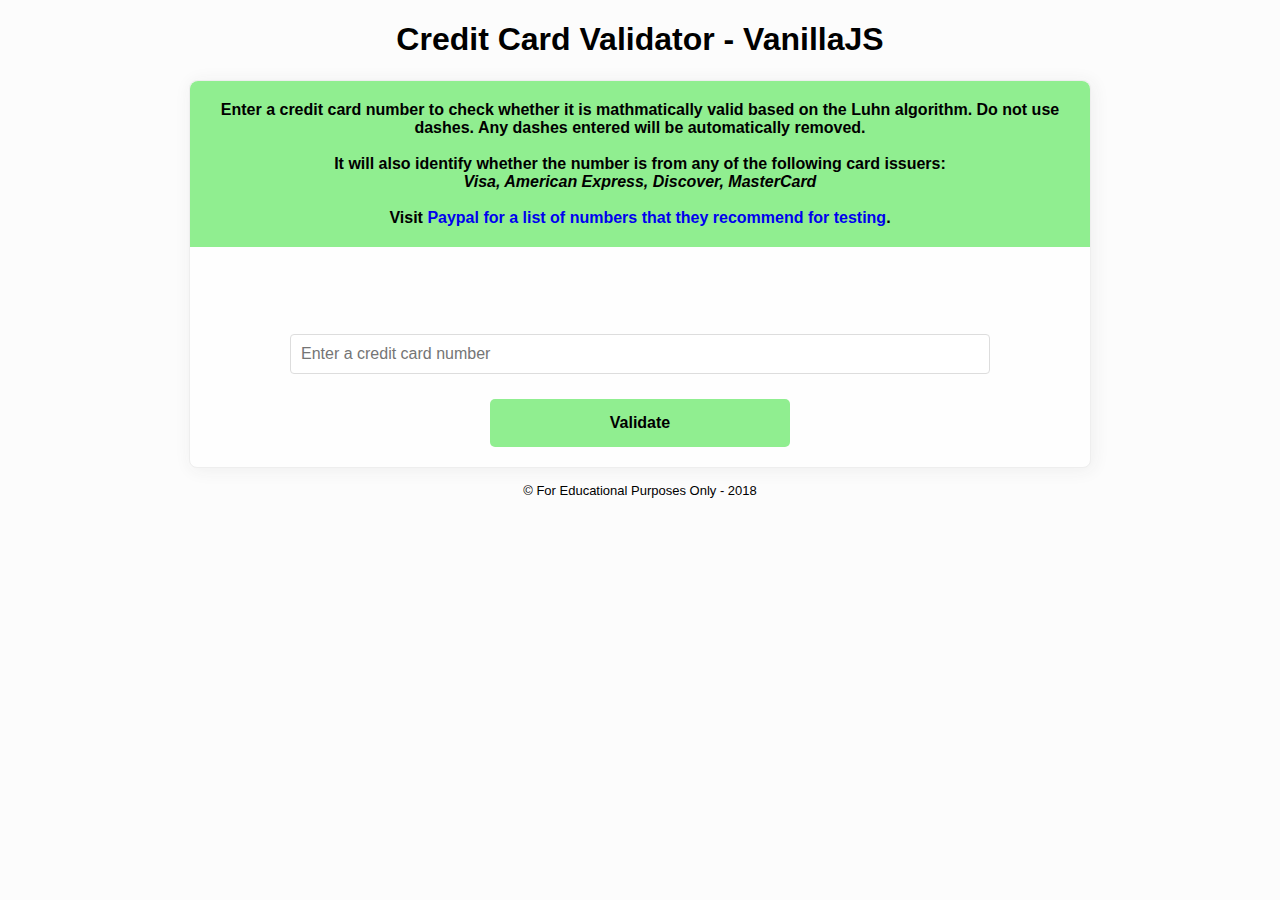
==== creditcardval/creditcardval.html @ d55291a2 "re-upload of portfolio" ====
<!DOCTYPE html>
<html lang="en">
<head>
  <meta charset="UTF-8">
  <meta name="viewport" content="width=device-width, initial-scale=1.0">
  <meta http-equiv="X-UA-Compatible" content="ie=edge">
  <link rel="stylesheet" href="https://use.fontawesome.com/releases/v5.1.0/css/all.css" integrity="sha384-lKuwvrZot6UHsBSfcMvOkWwlCMgc0TaWr+30HWe3a4ltaBwTZhyTEggF5tJv8tbt" crossorigin="anonymous">
  <link rel="stylesheet" href="style.css">
  <title>Credit Card Validator - VanillaJS</title>
</head>
<body>
  <h1>Credit Card Validator - VanillaJS</h1>
  <main>
      <p class="title">Enter a credit card number to check whether it is mathmatically valid based on the
        Luhn algorithm. Do not use dashes. Any dashes entered will be automatically removed.
        <br>
        <br>
        It will also identify whether the number is from any of the following card issuers:
        <br>
        <i>Visa, American Express, Discover, MasterCard</i>
        <br>
        <br>
        Visit <a href="https://developer.paypal.com/docs/classic/payflow/payflow-pro/payflow-pro-testing/#credit-card-numbers-for-testing">
          Paypal for a list of numbers that they recommend for testing</a>.
      </p>
      <div class="container">
          <ul>
              <li><span class="fab fa-cc-visa" id="isVisa"></span></li>
              <li><span class="fab fa-cc-amex" id="isAmex"></span></li>
              <li><span class="fab fa-cc-discover" id="isDiscover"></span></li>
              <li><span class="fab fa-cc-mastercard" id="isMaster"></span></li>
          </ul>
          <input type="text" name="creditNum" placeholder="Enter a credit card number" id="creditNum" maxlength="25">
          <p id="feedbackText">Password does not meet guidelines</p>
      </div>
      <span id="validate">Validate</span>
  </main>
  <footer>&copy; For Educational Purposes Only - 2018</footer>
  <script src="credit.js"></script>
</body>
</html>
---- creditcardval/style.css ----
body{
    margin: 10px 0;
    padding: 0;
    font-family: Arial, Helvetica, sans-serif;
    background-color: #fcfcfc;
}
h1{
    text-align: center;
}
main{
    max-width: 900px;
    margin: 0 auto;
    border: 1px solid #eee;
    border-radius: 8px;
    box-shadow: 2px 2px 18px #eee;
    background-color: #fefefe;
    padding-bottom: 20px;
}
main .title{
    font-weight: bold;
    background-color: lightgreen;
    padding: 20px;
    text-align: center;
    border-radius: 8px 8px 0 0;
    margin: 0 0 10px 0;
}
a {
  text-decoration: none;
}
.container{
    max-width: 700px;
    margin: 0 auto;
    padding: 15px 15px;
}
main ul{
    list-style: none;
    margin: 0;
    padding: 0;
    font-style: italic;
    display: flex;
}
main li{
    padding: 0 0 10px 0;
}

#showHide{
    margin-top: 15px;
}

.showHideLabel{
    font-size: 14px;
}

input#creditNum{
    width: 100%;
    padding: 10px;
    margin: 10px 0 10px 0;
    display: inline-block;
    border: 1px solid #ddd;
    border-radius: 4px;
    box-sizing: border-box;
    font-size: 16px;
    outline: none;
}
input#creditNum.valid{
    border: 1px solid green;
}
input#creditNum.invalid{
    border: 1px solid red;
}

.container span{
    font-size: 36px;
    color: #333;
    opacity: 0.15;
    margin-right: 8px;
}


span.valid{
    opacity: 1;
}
#feedbackText{
    margin-top: 0;
    margin-bottom: 20px;
    padding: 0;
    font-size: 12px;
    font-weight: bold;
    font-style: italic;
    display: none;
}

#validate{
  display: block;
  background-color: lightgreen;
  padding: 15px;
  max-width: 30%;
  margin: 0 auto;
  text-align: center;
  font-weight: bold;
  border-radius: 5px;
  cursor: pointer;
}

footer{
    font-size: 13px;
    max-width: 900px;
    margin: 0 auto;
    text-align: center;
    padding: 15px;
}
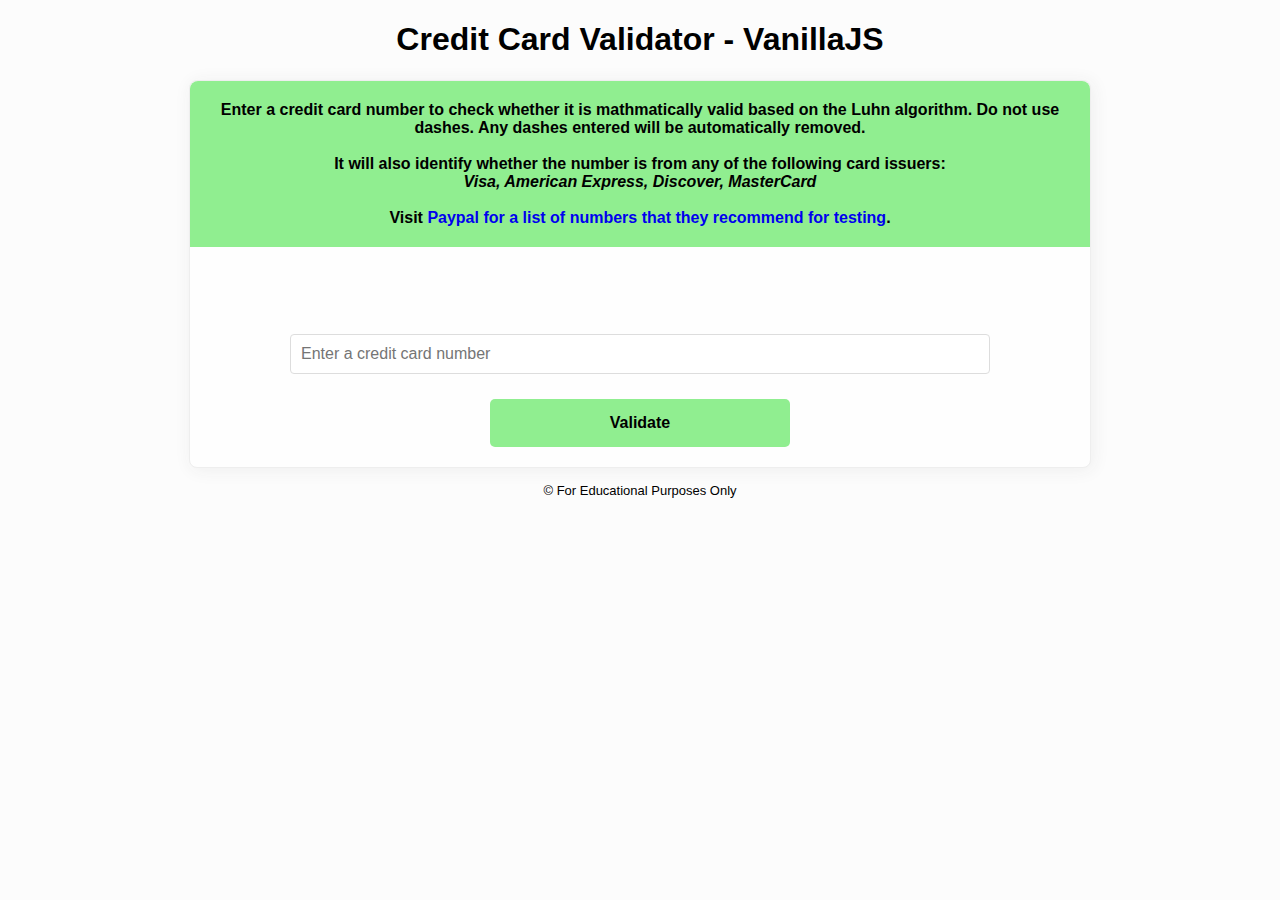
==== commit 7dd6f998: "Update creditcardval.html" ====
--- a/creditcardval/creditcardval.html
+++ b/creditcardval/creditcardval.html
@@ -35,7 +35,7 @@
       </div>
       <span id="validate">Validate</span>
   </main>
-  <footer>&copy; For Educational Purposes Only - 2018</footer>
+  <footer>&copy; For Educational Purposes Only</footer>
   <script src="credit.js"></script>
 </body>
 </html>
